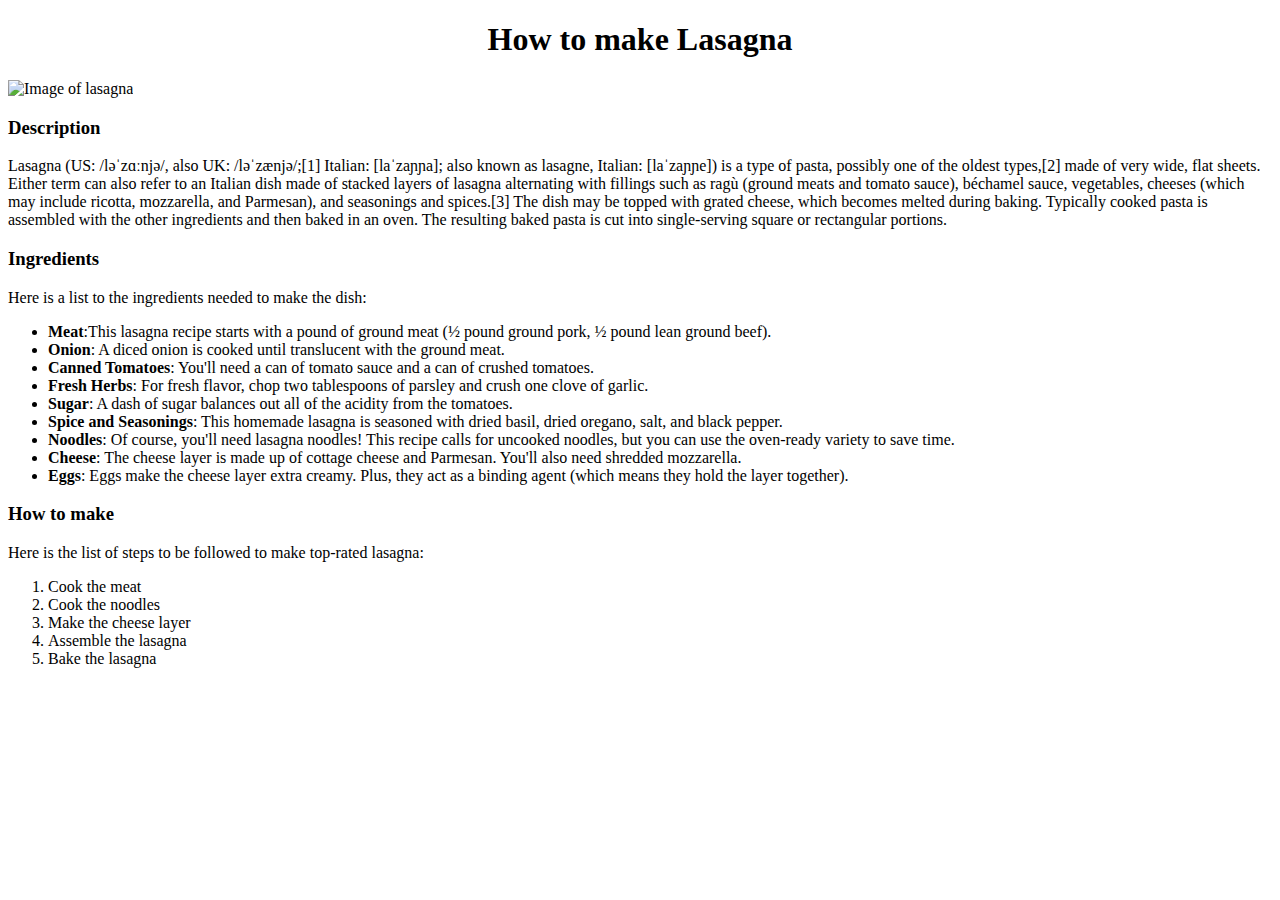
==== recipes/lasagna.html @ 1af0a199 "Add lasagna to the list" ====
<!DOCTYPE html>
<html lang="en">
<head>
    <meta charset="UTF-8">
    <meta name="viewport" content="width=device-width, initial-scale=1.0">
    <title>Lasagna</title>
</head>
<body>
    <h1 align="center">How to make Lasagna </h1>
    <img src="https://imagesvc.meredithcorp.io/v3/mm/image?url=https%3A%2F%2Fstatic.onecms.io%2Fwp-content%2Fuploads%2Fsites%2F43%2F2022%2F10%2F31%2FHomemade-Lasagna-lutzflcat-1x1-1-2000.jpg&q=60&c=sc&orient=true&poi=auto&h=512" alt="Image of lasagna">
    <br>
    <h3> Description </h3>
    <p> Lasagna (US: /ləˈzɑːnjə/, also UK: /ləˈzænjə/;[1] Italian: [laˈzaɲɲa]; also known as lasagne, Italian: [laˈzaɲɲe]) is a type of pasta, possibly one of the oldest types,[2] made of very wide, flat sheets. Either term can also refer to an Italian dish made of stacked layers of lasagna alternating with fillings such as ragù (ground meats and tomato sauce), béchamel sauce, vegetables, cheeses (which may include ricotta, mozzarella, and Parmesan),
         and seasonings and spices.[3] The dish may be topped with grated cheese, which becomes melted during baking. Typically cooked pasta is assembled with the other ingredients and then baked in an oven. The resulting baked pasta is cut into single-serving square or rectangular portions. </p>
    <h3> Ingredients </h3>
    <p> Here is a list to the ingredients needed to make the dish: </p>
    <ul>
        <li><strong>Meat</strong>:This lasagna recipe starts with a pound of ground meat (½ pound ground pork, ½ pound lean ground beef).</li>
        <li><strong>Onion</strong>: A diced onion is cooked until translucent with the ground meat.</li>
        <li><strong>Canned Tomatoes</strong>: You'll need a can of tomato sauce and a can of crushed tomatoes.</li>
        <li><strong>Fresh Herbs</strong>: For fresh flavor, chop two tablespoons of parsley and crush one clove of garlic.</li>
        <li><strong>Sugar</strong>: A dash of sugar balances out all of the acidity from the tomatoes.</li>
        <li><strong>Spice and Seasonings</strong>: This homemade lasagna is seasoned with dried basil, dried oregano, salt, and black pepper.</li>
        <li><strong>Noodles</strong>: Of course, you'll need lasagna noodles! This recipe calls for uncooked noodles, but you can use the oven-ready variety to save time.</li>
        <li><strong>Cheese</strong>: The cheese layer is made up of cottage cheese and Parmesan. You'll also need shredded mozzarella.</li>
        <li><strong>Eggs</strong>: Eggs make the cheese layer extra creamy. Plus, they act as a binding agent (which means they hold the layer together). </li>
    </ul>
    <h3> How to make</h3>
    <p> Here is the list of steps to be followed to make top-rated lasagna:</p>
    <ol>
        <li>Cook the meat</li>
        <li>Cook the noodles</li>
        <li>Make the cheese layer</li>
        <li>Assemble the lasagna</li>
        <li>Bake the lasagna</li>
    </ol>
</body>
</html>
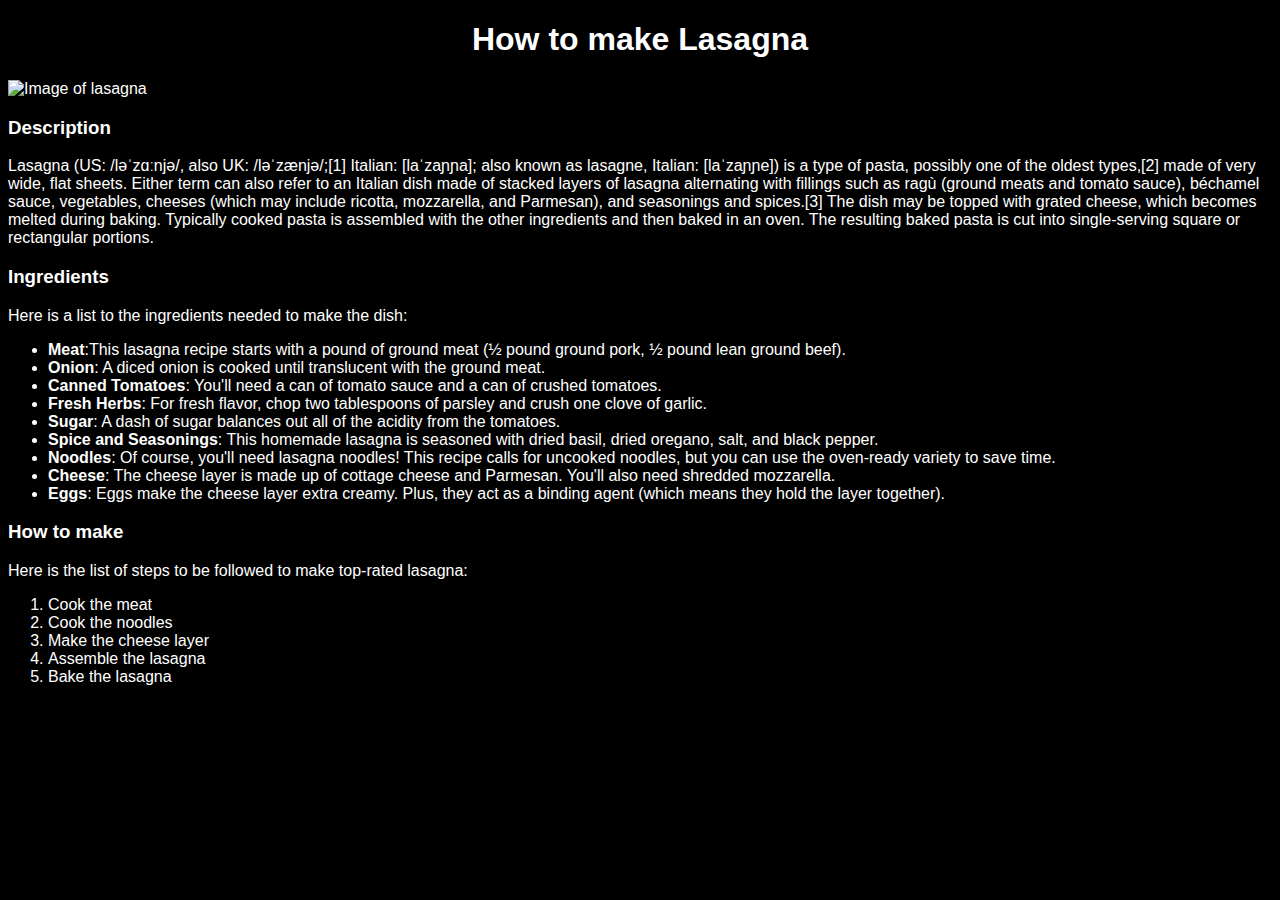
==== commit 2e45823e: "Change css file" ====
--- a/recipes/lasagna.html
+++ b/recipes/lasagna.html
@@ -3,6 +3,7 @@
 <head>
     <meta charset="UTF-8">
     <meta name="viewport" content="width=device-width, initial-scale=1.0">
+    <link rel="stylesheet" href="../css/style-lasagna.css">
     <title>Lasagna</title>
 </head>
 <body>
--- a/css/style-lasagna.css
+++ b/css/style-lasagna.css
@@ -0,0 +1,12 @@
+/* lasagna-styles.css*/
+body {
+    color: white;
+    background-color: black;
+    font-family: Arial, Helvetica, "Times New Roman", serif;
+ 
+    
+}
+img{
+    width:auto;
+    height:auto;
+}
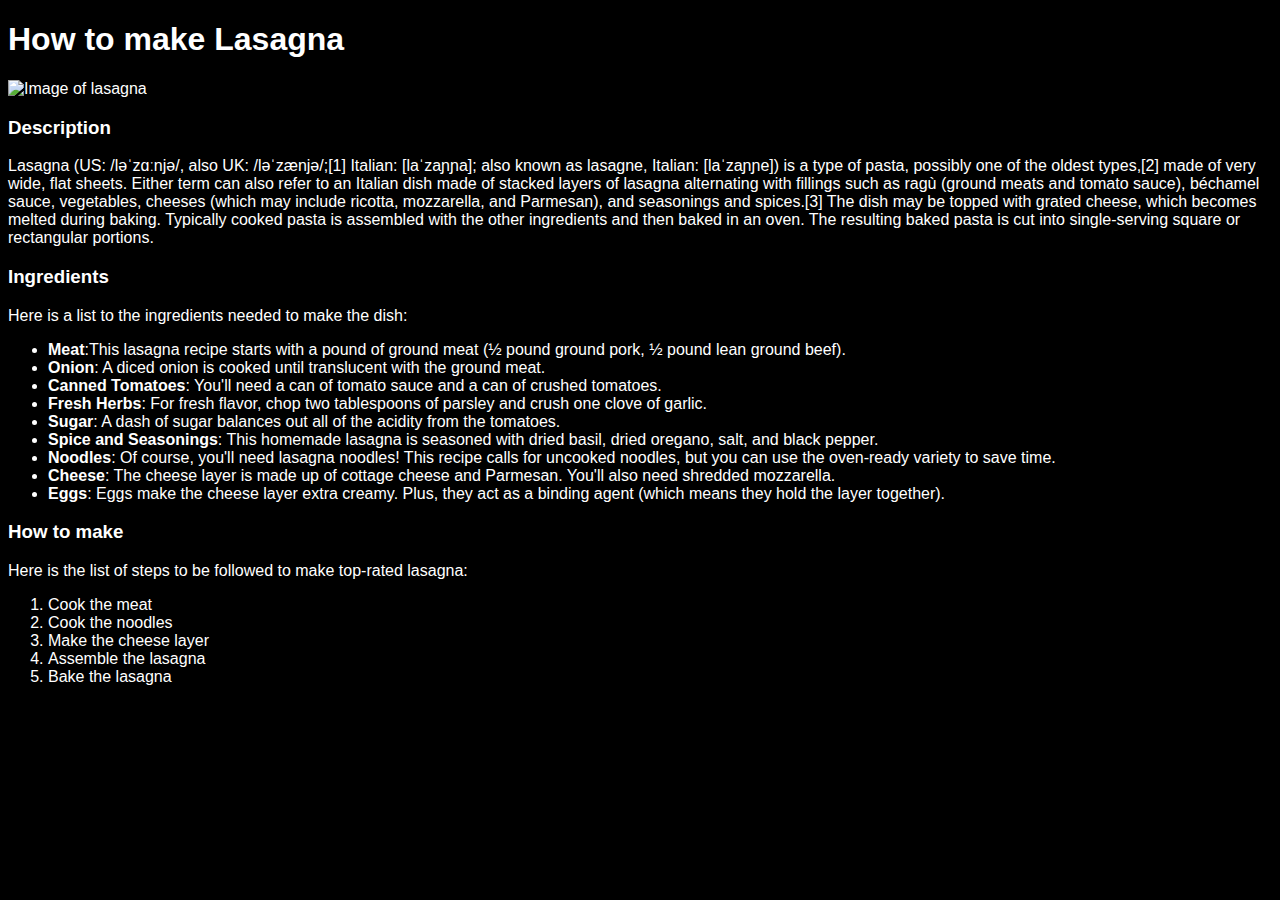
==== commit 0dd55136: "Add class to elements" ====
--- a/recipes/lasagna.html
+++ b/recipes/lasagna.html
@@ -7,14 +7,14 @@
     <title>Lasagna</title>
 </head>
 <body>
-    <h1 align="center">How to make Lasagna </h1>
-    <img src="https://imagesvc.meredithcorp.io/v3/mm/image?url=https%3A%2F%2Fstatic.onecms.io%2Fwp-content%2Fuploads%2Fsites%2F43%2F2022%2F10%2F31%2FHomemade-Lasagna-lutzflcat-1x1-1-2000.jpg&q=60&c=sc&orient=true&poi=auto&h=512" alt="Image of lasagna">
+    <h1 class="head text">How to make Lasagna </h1>
+    <img class="image" src="https://imagesvc.meredithcorp.io/v3/mm/image?url=https%3A%2F%2Fstatic.onecms.io%2Fwp-content%2Fuploads%2Fsites%2F43%2F2022%2F10%2F31%2FHomemade-Lasagna-lutzflcat-1x1-1-2000.jpg&q=60&c=sc&orient=true&poi=auto&h=512" alt="Image of lasagna">
     <br>
     <h3> Description </h3>
-    <p> Lasagna (US: /ləˈzɑːnjə/, also UK: /ləˈzænjə/;[1] Italian: [laˈzaɲɲa]; also known as lasagne, Italian: [laˈzaɲɲe]) is a type of pasta, possibly one of the oldest types,[2] made of very wide, flat sheets. Either term can also refer to an Italian dish made of stacked layers of lasagna alternating with fillings such as ragù (ground meats and tomato sauce), béchamel sauce, vegetables, cheeses (which may include ricotta, mozzarella, and Parmesan),
+    <p class="text"> Lasagna (US: /ləˈzɑːnjə/, also UK: /ləˈzænjə/;[1] Italian: [laˈzaɲɲa]; also known as lasagne, Italian: [laˈzaɲɲe]) is a type of pasta, possibly one of the oldest types,[2] made of very wide, flat sheets. Either term can also refer to an Italian dish made of stacked layers of lasagna alternating with fillings such as ragù (ground meats and tomato sauce), béchamel sauce, vegetables, cheeses (which may include ricotta, mozzarella, and Parmesan),
          and seasonings and spices.[3] The dish may be topped with grated cheese, which becomes melted during baking. Typically cooked pasta is assembled with the other ingredients and then baked in an oven. The resulting baked pasta is cut into single-serving square or rectangular portions. </p>
     <h3> Ingredients </h3>
-    <p> Here is a list to the ingredients needed to make the dish: </p>
+    <p class="text2"> Here is a list to the ingredients needed to make the dish: </p>
     <ul>
         <li><strong>Meat</strong>:This lasagna recipe starts with a pound of ground meat (½ pound ground pork, ½ pound lean ground beef).</li>
         <li><strong>Onion</strong>: A diced onion is cooked until translucent with the ground meat.</li>
@@ -27,7 +27,7 @@
         <li><strong>Eggs</strong>: Eggs make the cheese layer extra creamy. Plus, they act as a binding agent (which means they hold the layer together). </li>
     </ul>
     <h3> How to make</h3>
-    <p> Here is the list of steps to be followed to make top-rated lasagna:</p>
+    <p class="text2"> Here is the list of steps to be followed to make top-rated lasagna:</p>
     <ol>
         <li>Cook the meat</li>
         <li>Cook the noodles</li>
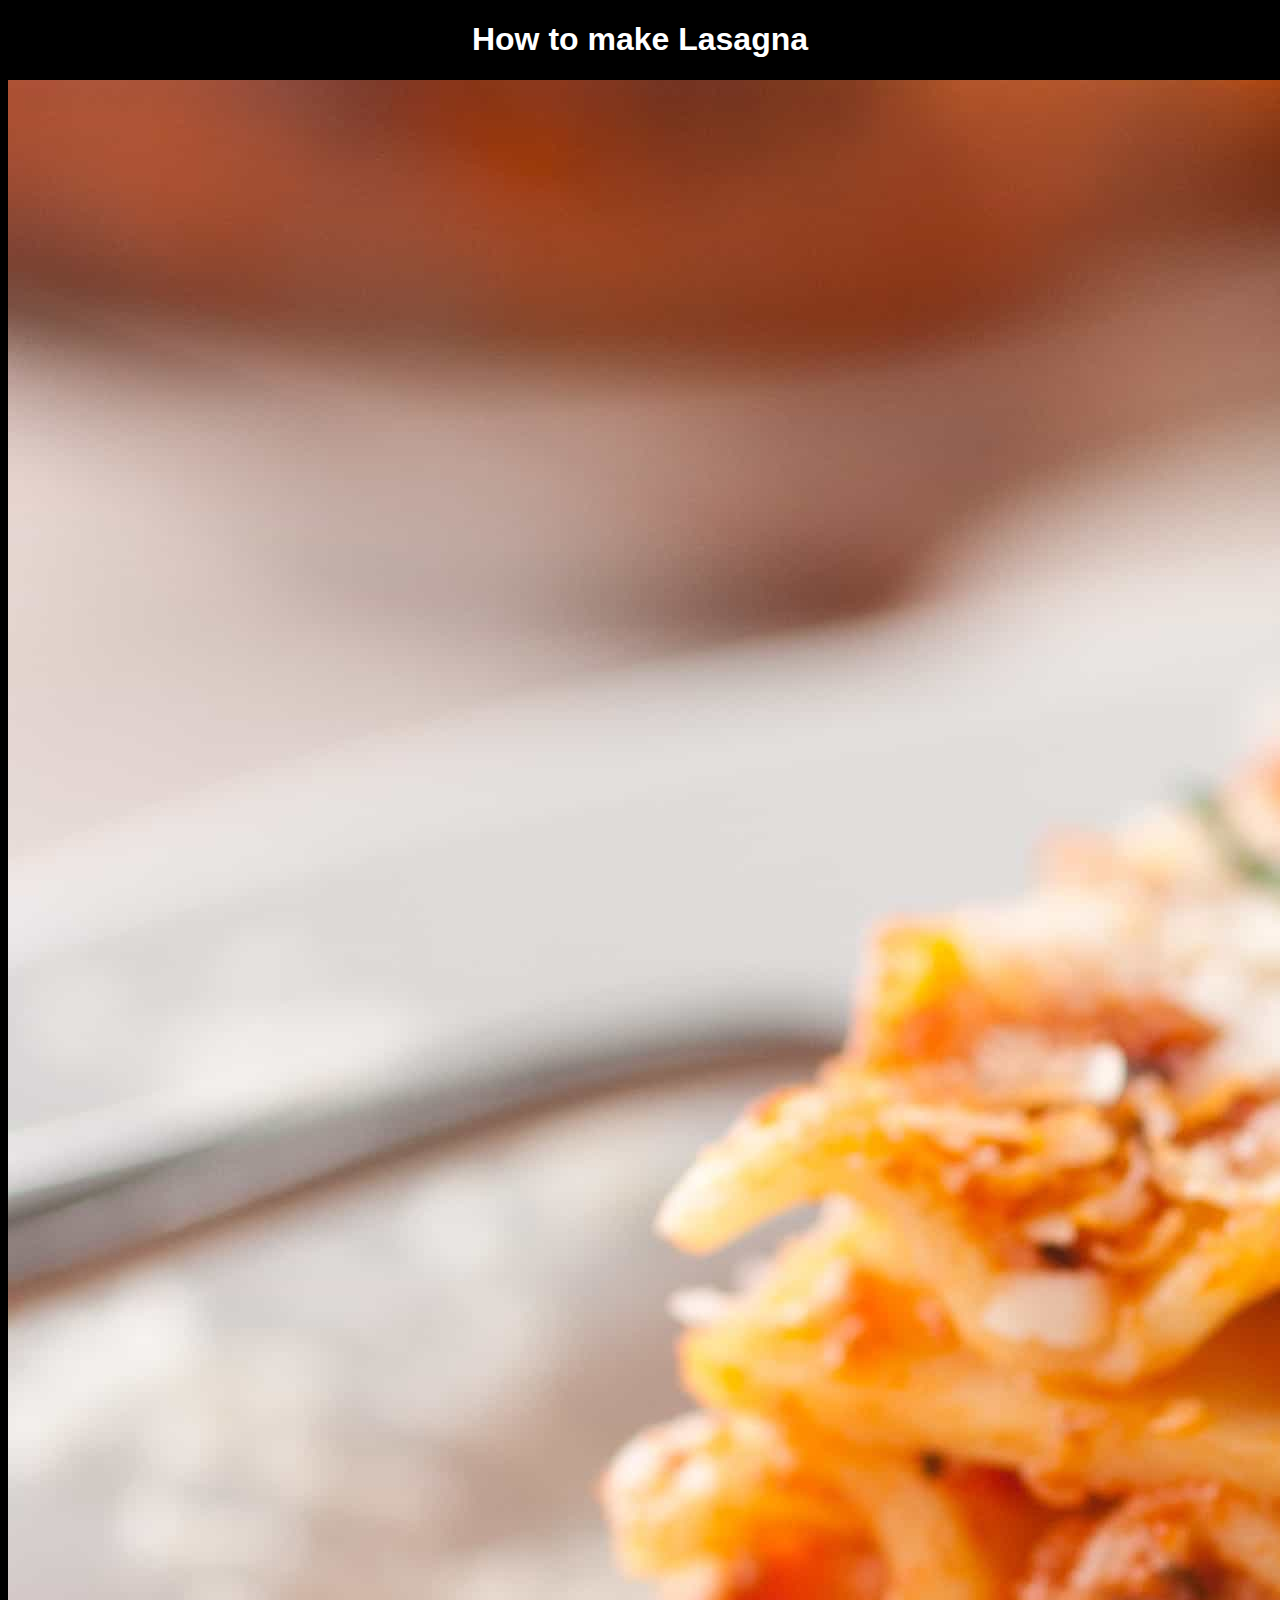
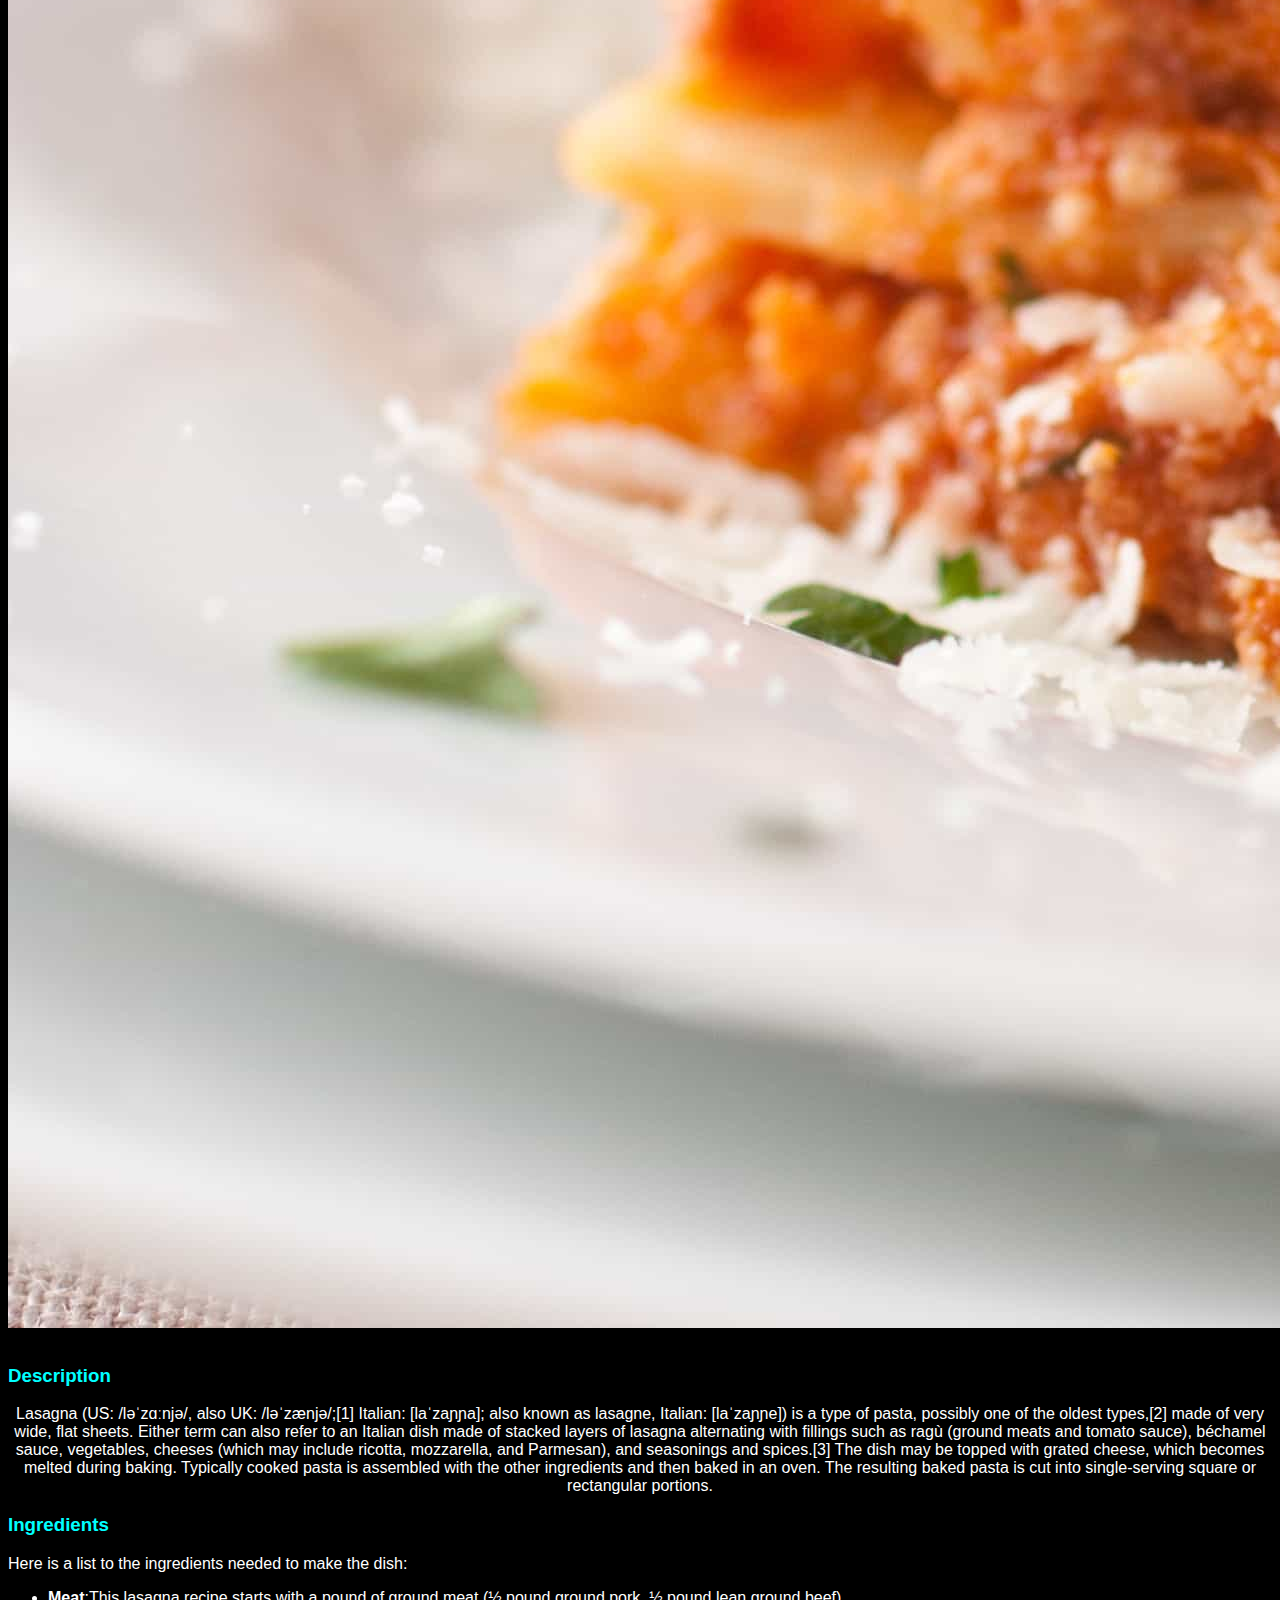
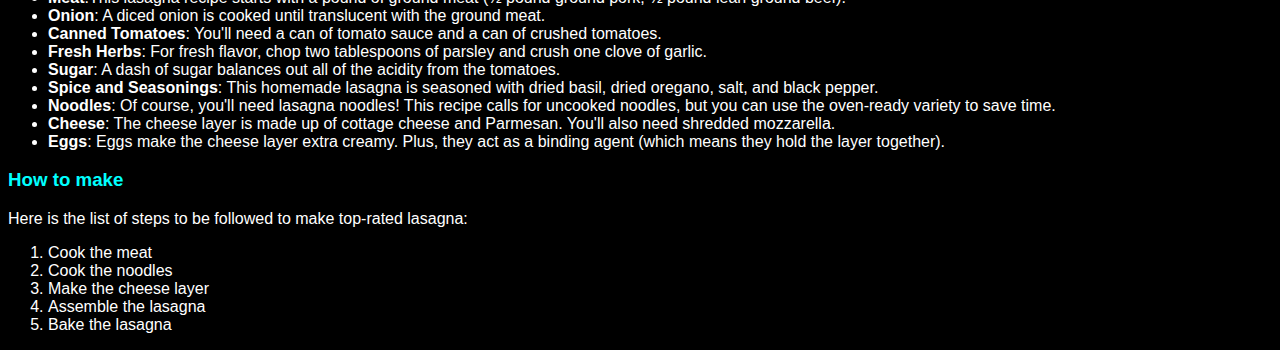
==== commit 36df5d61: "Add image from directory img" ====
--- a/recipes/lasagna.html
+++ b/recipes/lasagna.html
@@ -8,7 +8,7 @@
 </head>
 <body>
     <h1 class="head text">How to make Lasagna </h1>
-    <img class="image" src="https://imagesvc.meredithcorp.io/v3/mm/image?url=https%3A%2F%2Fstatic.onecms.io%2Fwp-content%2Fuploads%2Fsites%2F43%2F2022%2F10%2F31%2FHomemade-Lasagna-lutzflcat-1x1-1-2000.jpg&q=60&c=sc&orient=true&poi=auto&h=512" alt="Image of lasagna">
+    <img class="image" src="./../img/lasagna.jpg" alt="Image of lasagna">
     <br>
     <h3> Description </h3>
     <p class="text"> Lasagna (US: /ləˈzɑːnjə/, also UK: /ləˈzænjə/;[1] Italian: [laˈzaɲɲa]; also known as lasagne, Italian: [laˈzaɲɲe]) is a type of pasta, possibly one of the oldest types,[2] made of very wide, flat sheets. Either term can also refer to an Italian dish made of stacked layers of lasagna alternating with fillings such as ragù (ground meats and tomato sauce), béchamel sauce, vegetables, cheeses (which may include ricotta, mozzarella, and Parmesan),
--- a/css/style-lasagna.css
+++ b/css/style-lasagna.css
@@ -1,12 +1,19 @@
-/* lasagna-styles.css*/
 body {
     color: white;
     background-color: black;
-    font-family: Arial, Helvetica, "Times New Roman", serif;
- 
-    
+    font-family: Arial, Helvetica, sans-serif, 'Times New Roman';
 }
-img{
-    width:auto;
-    height:auto;
+
+
+.text
+{
+text-align:center;
 }
+h3 {
+    color: aqua;
+}                   
+.image{
+    display:block;
+    margin-left:auto;
+    margin-right:auto;
+}